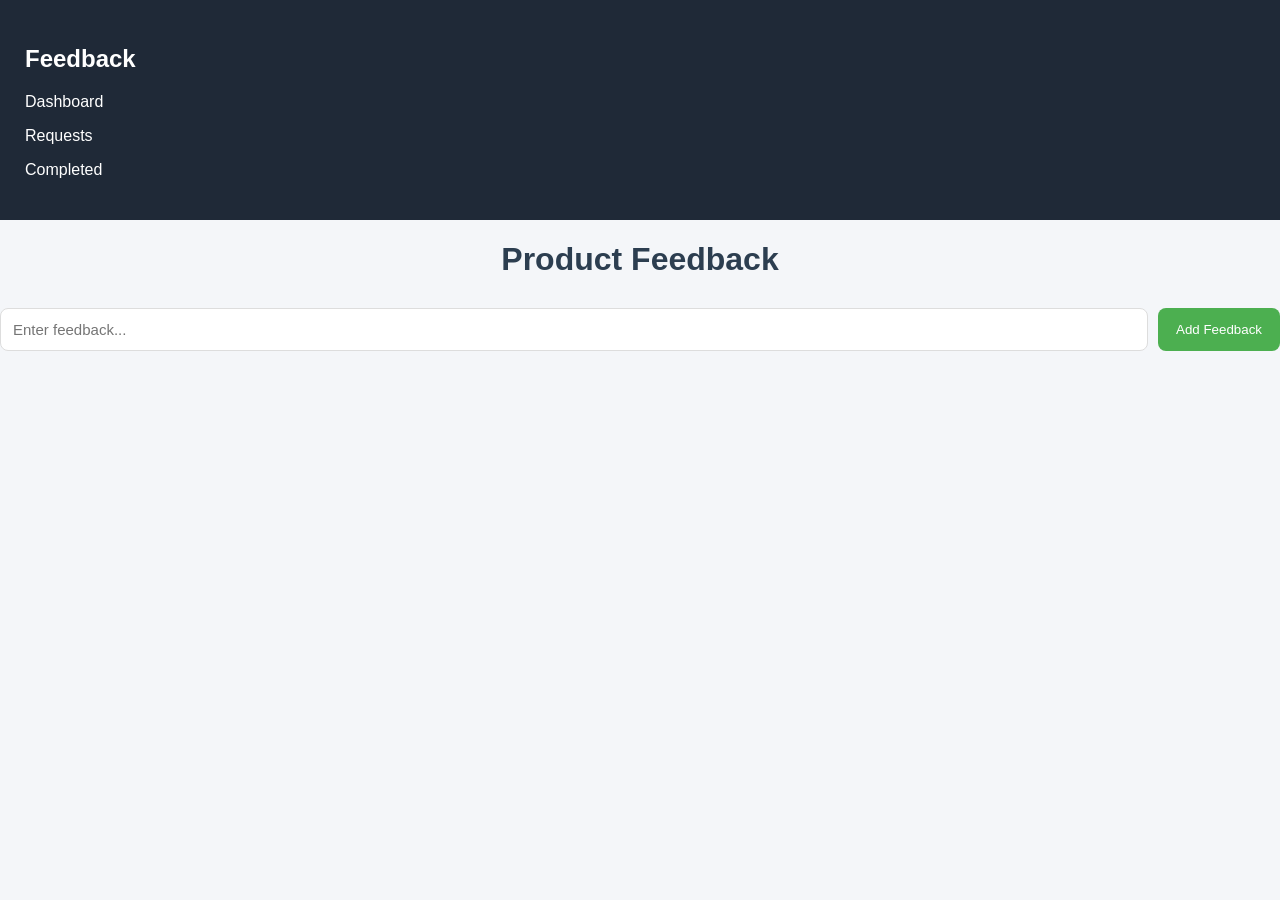
==== index.html @ 97dcf2b5 "Update index.html" ====
<!DOCTYPE html>
<html lang="en">
<head>
<meta charset="UTF-8">
<meta name="viewport" content="width=device-width, initial-scale=1.0">
<title>Product Feedback Dashboard</title>
<link rel="stylesheet" href="style.css">
</head>

<body>

<div class="app">

  <aside class="sidebar">
    <h2>Feedback</h2>
    <nav>
      <p>Dashboard</p>
      <p>Requests</p>
      <p>Completed</p>
    </nav>
  </aside>

  <main class="main">

    <header class="header">
      <h1>Product Feedback</h1>
    </header>

    <section class="input-area">
      <form id="feedback-form">
        <input id="feedback-input" type="text" placeholder="Enter feedback..." required>
        <button type="submit">Add Feedback</button>
      </form>
    </section>

    <section id="feedback-list"></section>

  </main>

</div>

<script src="app.js"></script>

</body>
</html>
---- style.css ----
body {
  font-family: -apple-system, BlinkMacSystemFont, "Segoe UI", Roboto, sans-serif;
  background: #f3f4f6;
  background-color: #f4f6f9;
  margin: 0;
  padding: 0;
}

.container {
  width: 90%;
  max-width: 1400px;
  margin: 60px auto;
  padding: 30px;
}

h1 {
  text-align: center;
  margin-bottom: 30px;
  color: #2c3e50;
}

.app-layout {
  display: grid;
  grid-template-columns: 220px 1fr;
  min-height: 100vh;
}

/* sidebar */

.sidebar {
  background: #1f2937;
  color: white;
  padding: 25px;
  font-weight: 500;
}

/* main content */

.main-content {
  padding: 40px;
}

/* Input section */

form {
  display: flex;
  gap: 10px;
  margin-bottom: 30px;
}

input[type="text"] {
  flex: 1;
  padding: 12px;
  border-radius: 8px;
  border: 1px solid #ddd;
  font-size: 15px;
}

button {
  padding: 12px 18px;
  border: none;
  background-color: #4caf50;
  color: white;
  border-radius: 8px;
  cursor: pointer;
  font-weight: 500;
}

button:hover {
  background-color: #43a047;
}

/* Feedback grid */

#feedback-list {
  display: flex;
  flex-direction: column;
  gap: 18px;
}

/* Card */

.feedback-card {
  width: 100%
  background: white;
  padding: 18px;
  border-radius: 12px;
  box-shadow: 0 6px 18px rgba(0,0,0,0.08);
  display: flex;
  flex-direction: column;
  gap: 14px;
  transition: transform 0.15s ease, box-shadow 0.15s ease;
}

.feedback-card:hover {
  transform: translateY(-2px);
  box-shadow: 0 10px 26px rgba(0,0,0,0.12);
}

/* Feedback text */

.feedback-text {
  font-size: 15px;
  color: #333;
}

/* Actions row */

.feedback-actions {
  display: flex;
  justify-content: space-between;
  align-items: center;
}

/* Status dropdown */

select {
  padding: 6px 8px;
  border-radius: 6px;
  border: 1px solid #ccc;
}

/* Delete button */

.delete-btn {
  background: #e53935;
  padding: 6px 10px;
  font-size: 13px;
}

.delete-btn:hover {
  background: #c62828;
}

/* Status label */

.status-text {
  font-size: 13px;
  color: #777;
}

/* Progress bar */

.progress-container {
  width: 100%;
  height: 10px;
  background: #e6e6e6;
  border-radius: 6px;
  overflow: hidden;
}

.progress-bar {
  height: 100%;
  width: 0%;
  border-radius: 6px;
  transition: width 0.35s ease;
}
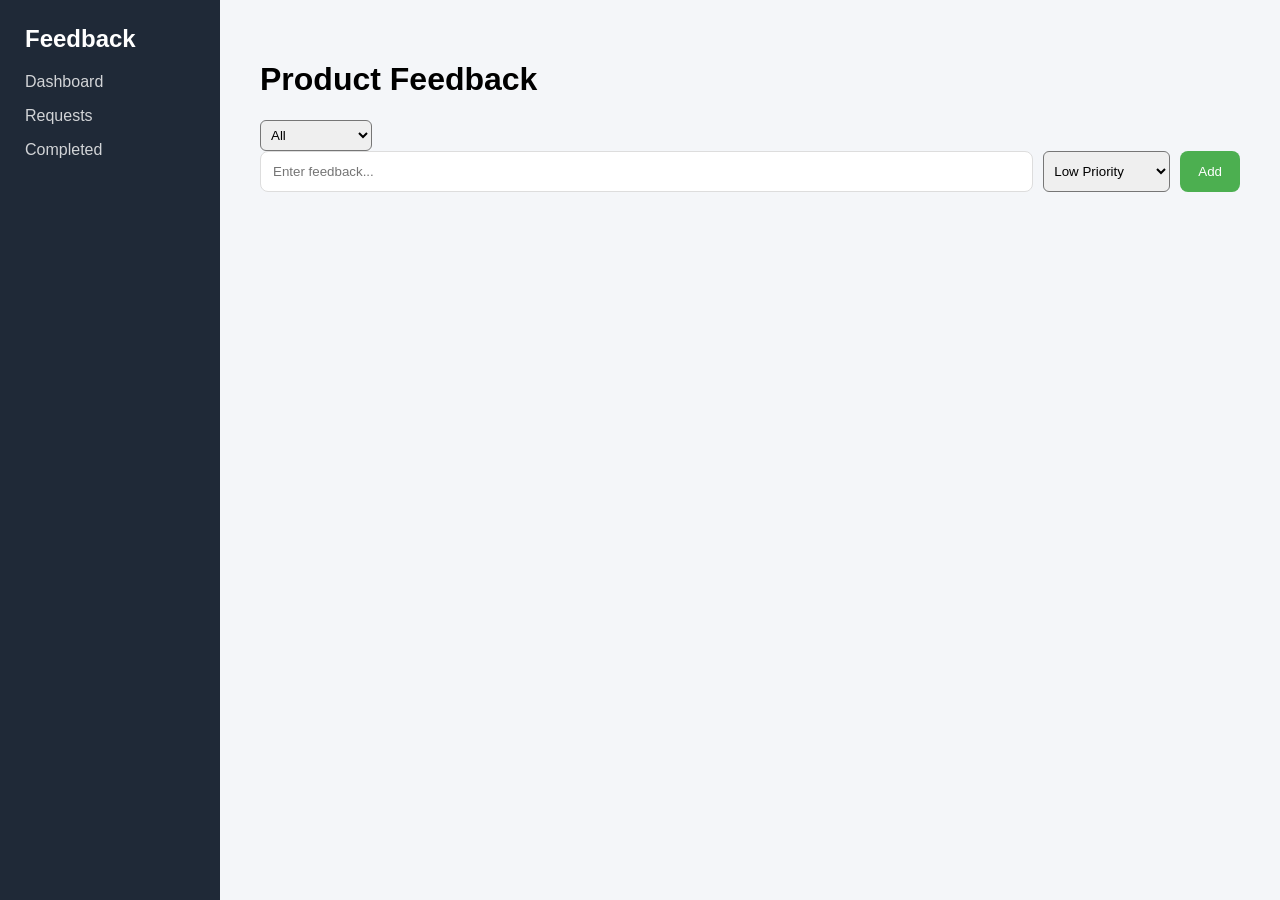
==== commit 473f1dd7: "Update index.html" ====
--- a/index.html
+++ b/index.html
@@ -11,31 +11,46 @@
 
 <div class="app">
 
-  <aside class="sidebar">
-    <h2>Feedback</h2>
-    <nav>
-      <p>Dashboard</p>
-      <p>Requests</p>
-      <p>Completed</p>
-    </nav>
-  </aside>
+<aside class="sidebar">
+<h2>Feedback</h2>
+<p>Dashboard</p>
+<p>Requests</p>
+<p>Completed</p>
+</aside>
 
-  <main class="main">
+<main class="main">
 
-    <header class="header">
-      <h1>Product Feedback</h1>
-    </header>
+<h1>Product Feedback</h1>
 
-    <section class="input-area">
-      <form id="feedback-form">
-        <input id="feedback-input" type="text" placeholder="Enter feedback..." required>
-        <button type="submit">Add Feedback</button>
-      </form>
-    </section>
+<div class="controls">
 
-    <section id="feedback-list"></section>
+<select id="filter-status">
+<option value="all">All</option>
+<option value="in progress">In Progress</option>
+<option value="review">Review</option>
+<option value="demo ready">Demo Ready</option>
+<option value="complete">Complete</option>
+</select>
 
-  </main>
+</div>
+
+<form id="feedback-form">
+
+<input id="feedback-input" type="text" placeholder="Enter feedback..." required>
+
+<select id="priority">
+<option value="low">Low Priority</option>
+<option value="medium">Medium Priority</option>
+<option value="high">High Priority</option>
+</select>
+
+<button type="submit">Add</button>
+
+</form>
+
+<section id="feedback-list"></section>
+
+</main>
 
 </div>
 
--- a/style.css
+++ b/style.css
@@ -1,110 +1,102 @@
 body {
+  margin: 0;
   font-family: -apple-system, BlinkMacSystemFont, "Segoe UI", Roboto, sans-serif;
-  background: #f3f4f6;
-  background-color: #f4f6f9;
-  margin: 0;
-  padding: 0;
+  background: #f4f6f9;
 }
 
-.container {
-  width: 90%;
-  max-width: 1400px;
-  margin: 60px auto;
-  padding: 30px;
-}
+/* App Layout */
 
-h1 {
-  text-align: center;
-  margin-bottom: 30px;
-  color: #2c3e50;
-}
-
-.app-layout {
+.app {
   display: grid;
   grid-template-columns: 220px 1fr;
   min-height: 100vh;
 }
 
-/* sidebar */
+/* Sidebar */
 
 .sidebar {
   background: #1f2937;
   color: white;
   padding: 25px;
-  font-weight: 500;
 }
 
-/* main content */
+.sidebar h2 {
+  margin-top: 0;
+}
 
-.main-content {
+.sidebar p {
+  opacity: 0.8;
+}
+
+/* Main Area */
+
+.main {
   padding: 40px;
 }
 
-/* Input section */
+/* Header */
 
-form {
-  display: flex;
-  gap: 10px;
+.header {
+  margin-bottom: 25px;
+}
+
+/* Input */
+
+.input-area {
   margin-bottom: 30px;
 }
 
-input[type="text"] {
+#feedback-form {
+  display: flex;
+  gap: 10px;
+}
+
+#feedback-input {
   flex: 1;
   padding: 12px;
   border-radius: 8px;
   border: 1px solid #ddd;
-  font-size: 15px;
 }
 
 button {
   padding: 12px 18px;
   border: none;
-  background-color: #4caf50;
+  background: #4caf50;
   color: white;
   border-radius: 8px;
   cursor: pointer;
-  font-weight: 500;
 }
 
 button:hover {
-  background-color: #43a047;
+  background: #43a047;
 }
 
-/* Feedback grid */
+/* Feedback list */
 
 #feedback-list {
   display: flex;
   flex-direction: column;
-  gap: 18px;
+  gap: 16px;
 }
 
 /* Card */
 
 .feedback-card {
-  width: 100%
   background: white;
   padding: 18px;
   border-radius: 12px;
   box-shadow: 0 6px 18px rgba(0,0,0,0.08);
   display: flex;
   flex-direction: column;
-  gap: 14px;
-  transition: transform 0.15s ease, box-shadow 0.15s ease;
+  gap: 12px;
 }
-
-.feedback-card:hover {
-  transform: translateY(-2px);
-  box-shadow: 0 10px 26px rgba(0,0,0,0.12);
-}
-
-/* Feedback text */
 
 .feedback-text {
   font-size: 15px;
   color: #333;
 }
 
-/* Actions row */
+/* Actions */
 
 .feedback-actions {
   display: flex;
@@ -112,37 +104,27 @@
   align-items: center;
 }
 
-/* Status dropdown */
-
 select {
-  padding: 6px 8px;
+  padding: 6px;
   border-radius: 6px;
-  border: 1px solid #ccc;
 }
-
-/* Delete button */
 
 .delete-btn {
   background: #e53935;
-  padding: 6px 10px;
-  font-size: 13px;
 }
 
 .delete-btn:hover {
   background: #c62828;
 }
 
-/* Status label */
-
 .status-text {
   font-size: 13px;
-  color: #777;
+  color: #666;
 }
 
-/* Progress bar */
+/* Progress */
 
 .progress-container {
-  width: 100%;
   height: 10px;
   background: #e6e6e6;
   border-radius: 6px;
@@ -152,6 +134,5 @@
 .progress-bar {
   height: 100%;
   width: 0%;
-  border-radius: 6px;
-  transition: width 0.35s ease;
+  transition: width 0.3s ease;
 }
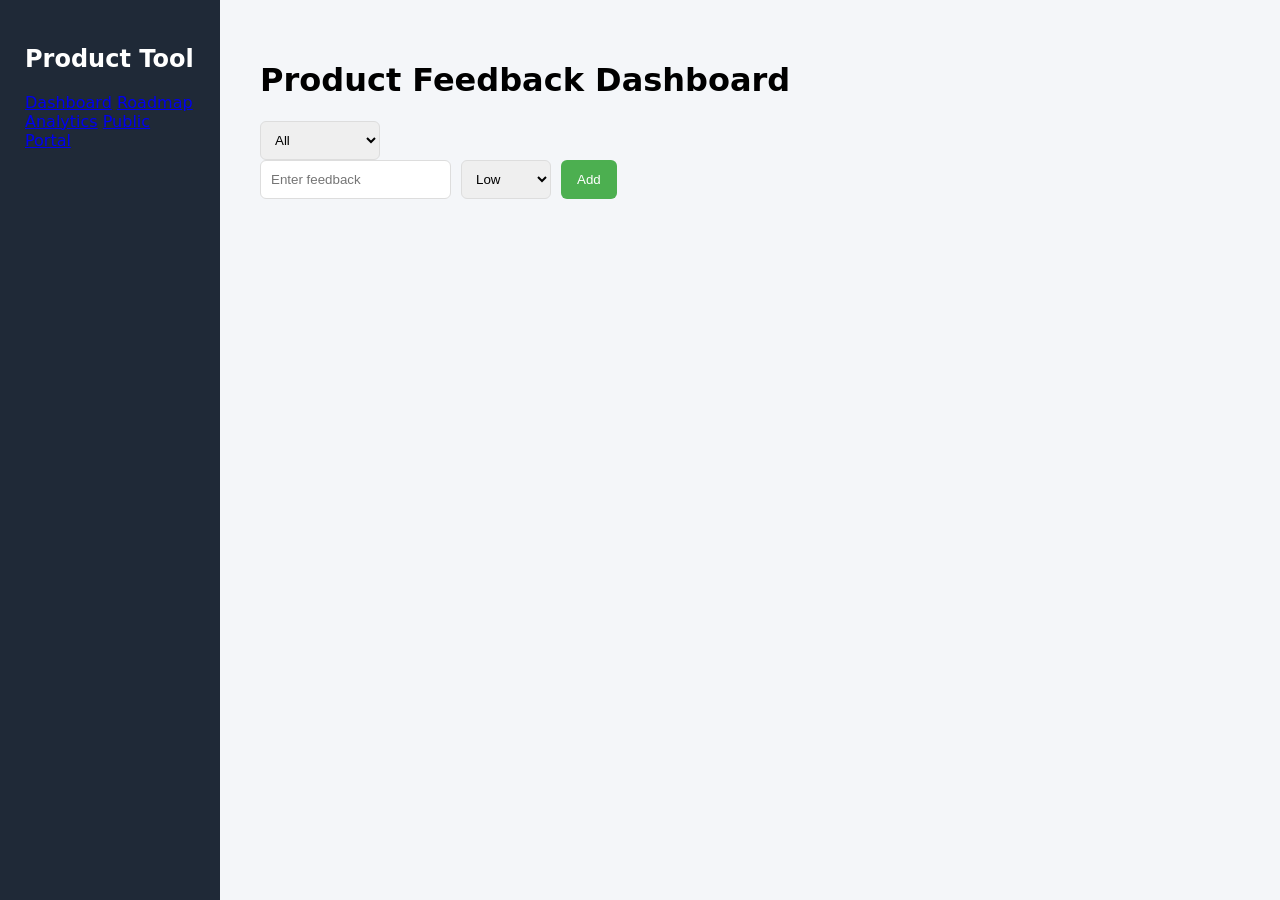
==== commit f1ca3079: "Update index.html" ====
--- a/index.html
+++ b/index.html
@@ -1,9 +1,8 @@
 <!DOCTYPE html>
-<html lang="en">
+<html>
 <head>
 <meta charset="UTF-8">
-<meta name="viewport" content="width=device-width, initial-scale=1.0">
-<title>Product Feedback Dashboard</title>
+<title>Feedback Dashboard</title>
 <link rel="stylesheet" href="style.css">
 </head>
 
@@ -12,17 +11,19 @@
 <div class="app">
 
 <aside class="sidebar">
-<h2>Feedback</h2>
-<p>Dashboard</p>
-<p>Requests</p>
-<p>Completed</p>
+
+<h2>Product Tool</h2>
+
+<a href="index.html">Dashboard</a>
+<a href="roadmap.html">Roadmap</a>
+<a href="analytics.html">Analytics</a>
+<a href="portal.html">Public Portal</a>
+
 </aside>
 
 <main class="main">
 
-<h1>Product Feedback</h1>
-
-<div class="controls">
+<h1>Product Feedback Dashboard</h1>
 
 <select id="filter-status">
 <option value="all">All</option>
@@ -32,23 +33,21 @@
 <option value="complete">Complete</option>
 </select>
 
-</div>
-
 <form id="feedback-form">
 
-<input id="feedback-input" type="text" placeholder="Enter feedback..." required>
+<input id="feedback-input" placeholder="Enter feedback">
 
 <select id="priority">
-<option value="low">Low Priority</option>
-<option value="medium">Medium Priority</option>
-<option value="high">High Priority</option>
+<option value="low">Low</option>
+<option value="medium">Medium</option>
+<option value="high">High</option>
 </select>
 
-<button type="submit">Add</button>
+<button>Add</button>
 
 </form>
 
-<section id="feedback-list"></section>
+<div id="feedback-list"></div>
 
 </main>
 
--- a/style.css
+++ b/style.css
@@ -1,138 +1,104 @@
-body {
-  margin: 0;
-  font-family: -apple-system, BlinkMacSystemFont, "Segoe UI", Roboto, sans-serif;
-  background: #f4f6f9;
+body{
+margin:0;
+font-family:system-ui;
+background:#f4f6f9;
 }
 
-/* App Layout */
-
-.app {
-  display: grid;
-  grid-template-columns: 220px 1fr;
-  min-height: 100vh;
+.app{
+display:grid;
+grid-template-columns:220px 1fr;
+min-height:100vh;
 }
 
-/* Sidebar */
-
-.sidebar {
-  background: #1f2937;
-  color: white;
-  padding: 25px;
+.sidebar{
+background:#1f2937;
+color:white;
+padding:25px;
 }
 
-.sidebar h2 {
-  margin-top: 0;
+.main{
+padding:40px;
 }
 
-.sidebar p {
-  opacity: 0.8;
+.controls{
+margin-bottom:20px;
 }
 
-/* Main Area */
-
-.main {
-  padding: 40px;
+#feedback-form{
+display:flex;
+gap:10px;
+margin-bottom:30px;
 }
 
-/* Header */
-
-.header {
-  margin-bottom: 25px;
+input,select{
+padding:10px;
+border-radius:6px;
+border:1px solid #ddd;
 }
 
-/* Input */
-
-.input-area {
-  margin-bottom: 30px;
+button{
+padding:10px 16px;
+border:none;
+border-radius:6px;
+background:#4caf50;
+color:white;
+cursor:pointer;
 }
 
-#feedback-form {
-  display: flex;
-  gap: 10px;
+button:hover{
+background:#43a047;
 }
 
-#feedback-input {
-  flex: 1;
-  padding: 12px;
-  border-radius: 8px;
-  border: 1px solid #ddd;
+#feedback-list{
+display:flex;
+flex-direction:column;
+gap:18px;
 }
 
-button {
-  padding: 12px 18px;
-  border: none;
-  background: #4caf50;
-  color: white;
-  border-radius: 8px;
-  cursor: pointer;
+.feedback-card{
+background:white;
+padding:18px;
+border-radius:12px;
+box-shadow:0 6px 18px rgba(0,0,0,0.08);
+display:flex;
+flex-direction:column;
+gap:10px;
 }
 
-button:hover {
-  background: #43a047;
+.feedback-actions{
+display:flex;
+justify-content:space-between;
+align-items:center;
 }
 
-/* Feedback list */
-
-#feedback-list {
-  display: flex;
-  flex-direction: column;
-  gap: 16px;
+.vote{
+background:#2196f3;
 }
 
-/* Card */
-
-.feedback-card {
-  background: white;
-  padding: 18px;
-  border-radius: 12px;
-  box-shadow: 0 6px 18px rgba(0,0,0,0.08);
-  display: flex;
-  flex-direction: column;
-  gap: 12px;
+.delete-btn{
+background:#e53935;
 }
 
-.feedback-text {
-  font-size: 15px;
-  color: #333;
+.priority{
+font-size:12px;
+padding:4px 8px;
+border-radius:4px;
+color:white;
 }
 
-/* Actions */
+.low{background:#9e9e9e}
+.medium{background:#ff9800}
+.high{background:#f44336}
 
-.feedback-actions {
-  display: flex;
-  justify-content: space-between;
-  align-items: center;
+.progress-container{
+height:10px;
+background:#e6e6e6;
+border-radius:6px;
+overflow:hidden;
 }
 
-select {
-  padding: 6px;
-  border-radius: 6px;
+.progress-bar{
+height:100%;
+width:0%;
+transition:width .3s ease;
 }
-
-.delete-btn {
-  background: #e53935;
-}
-
-.delete-btn:hover {
-  background: #c62828;
-}
-
-.status-text {
-  font-size: 13px;
-  color: #666;
-}
-
-/* Progress */
-
-.progress-container {
-  height: 10px;
-  background: #e6e6e6;
-  border-radius: 6px;
-  overflow: hidden;
-}
-
-.progress-bar {
-  height: 100%;
-  width: 0%;
-  transition: width 0.3s ease;
-}
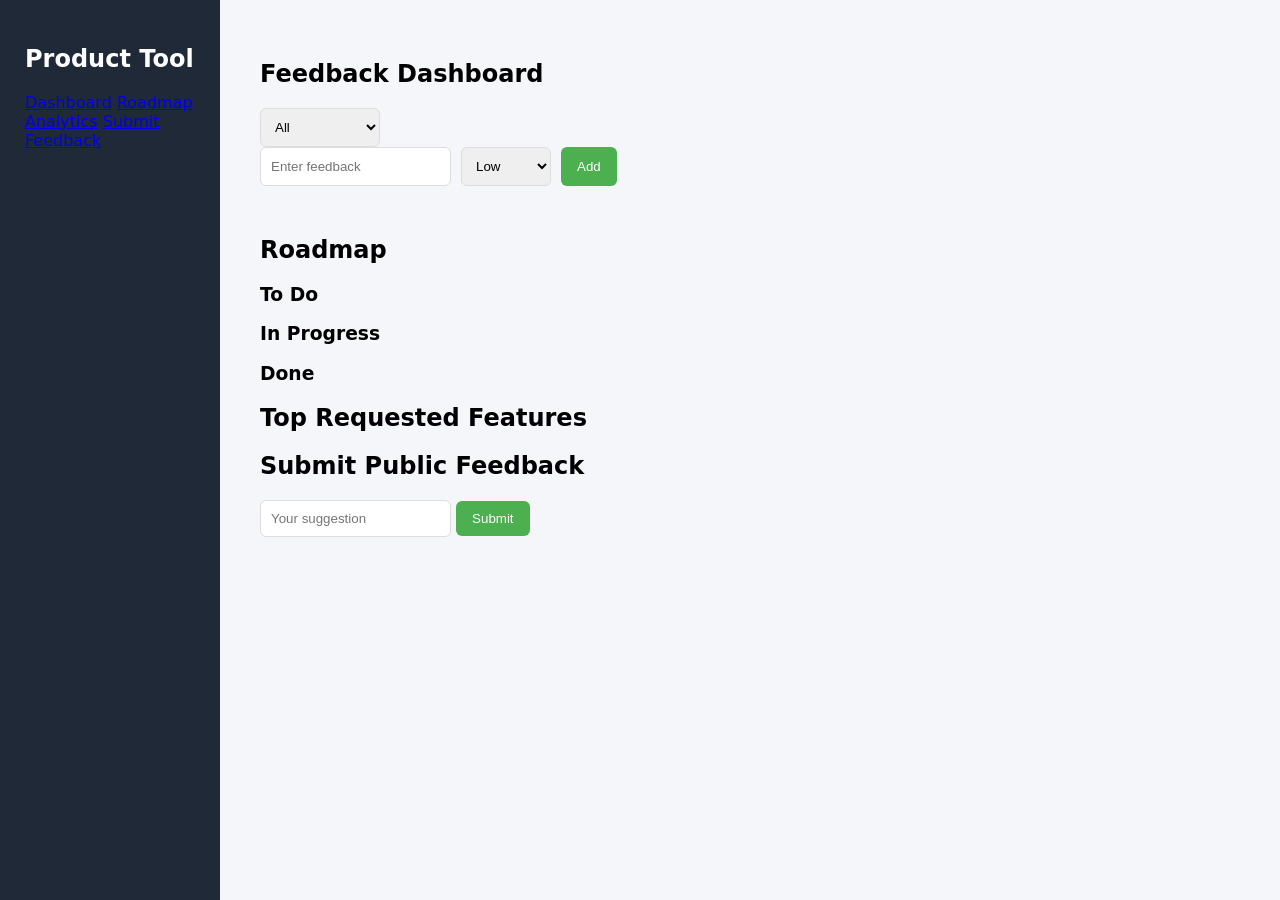
==== commit d88c788d: "Update index.html" ====
--- a/index.html
+++ b/index.html
@@ -1,8 +1,9 @@
 <!DOCTYPE html>
-<html>
+<html lang="en">
+
 <head>
 <meta charset="UTF-8">
-<title>Feedback Dashboard</title>
+<title>Product Feedback Tool</title>
 <link rel="stylesheet" href="style.css">
 </head>
 
@@ -14,16 +15,20 @@
 
 <h2>Product Tool</h2>
 
-<a href="index.html">Dashboard</a>
-<a href="roadmap.html">Roadmap</a>
-<a href="analytics.html">Analytics</a>
-<a href="portal.html">Public Portal</a>
+<nav>
+<a href="#dashboard">Dashboard</a>
+<a href="#roadmap">Roadmap</a>
+<a href="#analytics">Analytics</a>
+<a href="#portal">Submit Feedback</a>
+</nav>
 
 </aside>
 
 <main class="main">
 
-<h1>Product Feedback Dashboard</h1>
+<section id="dashboard">
+
+<h1>Feedback Dashboard</h1>
 
 <select id="filter-status">
 <option value="all">All</option>
@@ -35,7 +40,7 @@
 
 <form id="feedback-form">
 
-<input id="feedback-input" placeholder="Enter feedback">
+<input id="feedback-input" placeholder="Enter feedback" required>
 
 <select id="priority">
 <option value="low">Low</option>
@@ -49,6 +54,52 @@
 
 <div id="feedback-list"></div>
 
+</section>
+
+<section id="roadmap">
+
+<h1>Roadmap</h1>
+
+<div class="board">
+
+<div class="column" id="todo">
+<h3>To Do</h3>
+</div>
+
+<div class="column" id="progress">
+<h3>In Progress</h3>
+</div>
+
+<div class="column" id="done">
+<h3>Done</h3>
+</div>
+
+</div>
+
+</section>
+
+<section id="analytics">
+
+<h1>Top Requested Features</h1>
+
+<div id="top-features"></div>
+
+</section>
+
+<section id="portal">
+
+<h1>Submit Public Feedback</h1>
+
+<form id="portal-form">
+
+<input id="portal-input" placeholder="Your suggestion" required>
+
+<button>Submit</button>
+
+</form>
+
+</section>
+
 </main>
 
 </div>
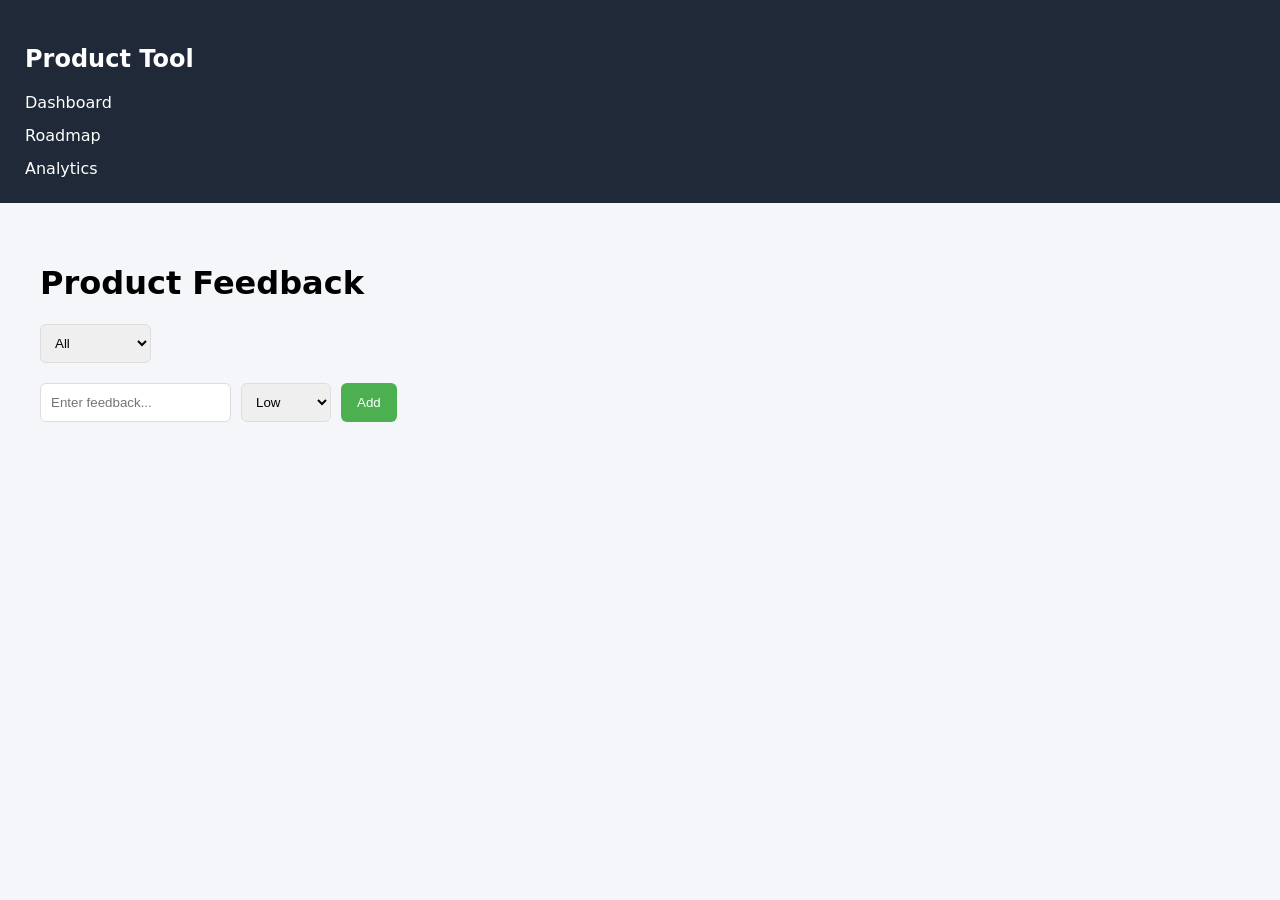
==== commit eb33cddd: "Update index.html" ====
--- a/index.html
+++ b/index.html
@@ -9,38 +9,37 @@
 
 <body>
 
-<div class="app">
+<div class="layout">
 
 <aside class="sidebar">
-
 <h2>Product Tool</h2>
 
 <nav>
-<a href="#dashboard">Dashboard</a>
-<a href="#roadmap">Roadmap</a>
-<a href="#analytics">Analytics</a>
-<a href="#portal">Submit Feedback</a>
+<a href="#">Dashboard</a>
+<a href="#">Roadmap</a>
+<a href="#">Analytics</a>
 </nav>
 
 </aside>
 
 <main class="main">
 
-<section id="dashboard">
+<h1>Product Feedback</h1>
 
-<h1>Feedback Dashboard</h1>
+<div class="controls">
 
-<select id="filter-status">
+<select id="filter">
 <option value="all">All</option>
 <option value="in progress">In Progress</option>
 <option value="review">Review</option>
-<option value="demo ready">Demo Ready</option>
 <option value="complete">Complete</option>
 </select>
 
+</div>
+
 <form id="feedback-form">
 
-<input id="feedback-input" placeholder="Enter feedback" required>
+<input id="feedback-input" placeholder="Enter feedback..." required>
 
 <select id="priority">
 <option value="low">Low</option>
@@ -54,52 +53,6 @@
 
 <div id="feedback-list"></div>
 
-</section>
-
-<section id="roadmap">
-
-<h1>Roadmap</h1>
-
-<div class="board">
-
-<div class="column" id="todo">
-<h3>To Do</h3>
-</div>
-
-<div class="column" id="progress">
-<h3>In Progress</h3>
-</div>
-
-<div class="column" id="done">
-<h3>Done</h3>
-</div>
-
-</div>
-
-</section>
-
-<section id="analytics">
-
-<h1>Top Requested Features</h1>
-
-<div id="top-features"></div>
-
-</section>
-
-<section id="portal">
-
-<h1>Submit Public Feedback</h1>
-
-<form id="portal-form">
-
-<input id="portal-input" placeholder="Your suggestion" required>
-
-<button>Submit</button>
-
-</form>
-
-</section>
-
 </main>
 
 </div>
--- a/style.css
+++ b/style.css
@@ -10,24 +10,47 @@
 min-height:100vh;
 }
 
+/* Sidebar */
+
 .sidebar{
 background:#1f2937;
 color:white;
 padding:25px;
 }
 
+.sidebar nav{
+display:flex;
+flex-direction:column;
+gap:14px;
+margin-top:20px;
+}
+
+.sidebar a{
+color:white;
+text-decoration:none;
+font-weight:500;
+}
+
+.sidebar a:hover{
+opacity:0.7;
+}
+
+/* Main */
+
 .main{
 padding:40px;
 }
 
-.controls{
-margin-bottom:20px;
+section{
+margin-bottom:80px;
 }
 
-#feedback-form{
+/* Forms */
+
+form{
 display:flex;
 gap:10px;
-margin-bottom:30px;
+margin:20px 0;
 }
 
 input,select{
@@ -48,6 +71,8 @@
 button:hover{
 background:#43a047;
 }
+
+/* Feedback cards */
 
 #feedback-list{
 display:flex;
@@ -71,24 +96,26 @@
 align-items:center;
 }
 
-.vote{
-background:#2196f3;
-}
-
-.delete-btn{
-background:#e53935;
-}
+/* Priority */
 
 .priority{
 font-size:12px;
 padding:4px 8px;
 border-radius:4px;
 color:white;
+width:fit-content;
 }
 
 .low{background:#9e9e9e}
 .medium{background:#ff9800}
 .high{background:#f44336}
+
+/* Buttons */
+
+.vote{background:#2196f3}
+.delete-btn{background:#e53935}
+
+/* Progress */
 
 .progress-container{
 height:10px;
@@ -102,3 +129,27 @@
 width:0%;
 transition:width .3s ease;
 }
+
+/* Roadmap */
+
+.board{
+display:flex;
+gap:20px;
+}
+
+.column{
+background:white;
+padding:15px;
+border-radius:10px;
+width:250px;
+min-height:200px;
+box-shadow:0 6px 16px rgba(0,0,0,0.08);
+}
+
+.roadmap-item{
+background:#eee;
+padding:8px;
+margin-top:8px;
+border-radius:4px;
+cursor:grab;
+}
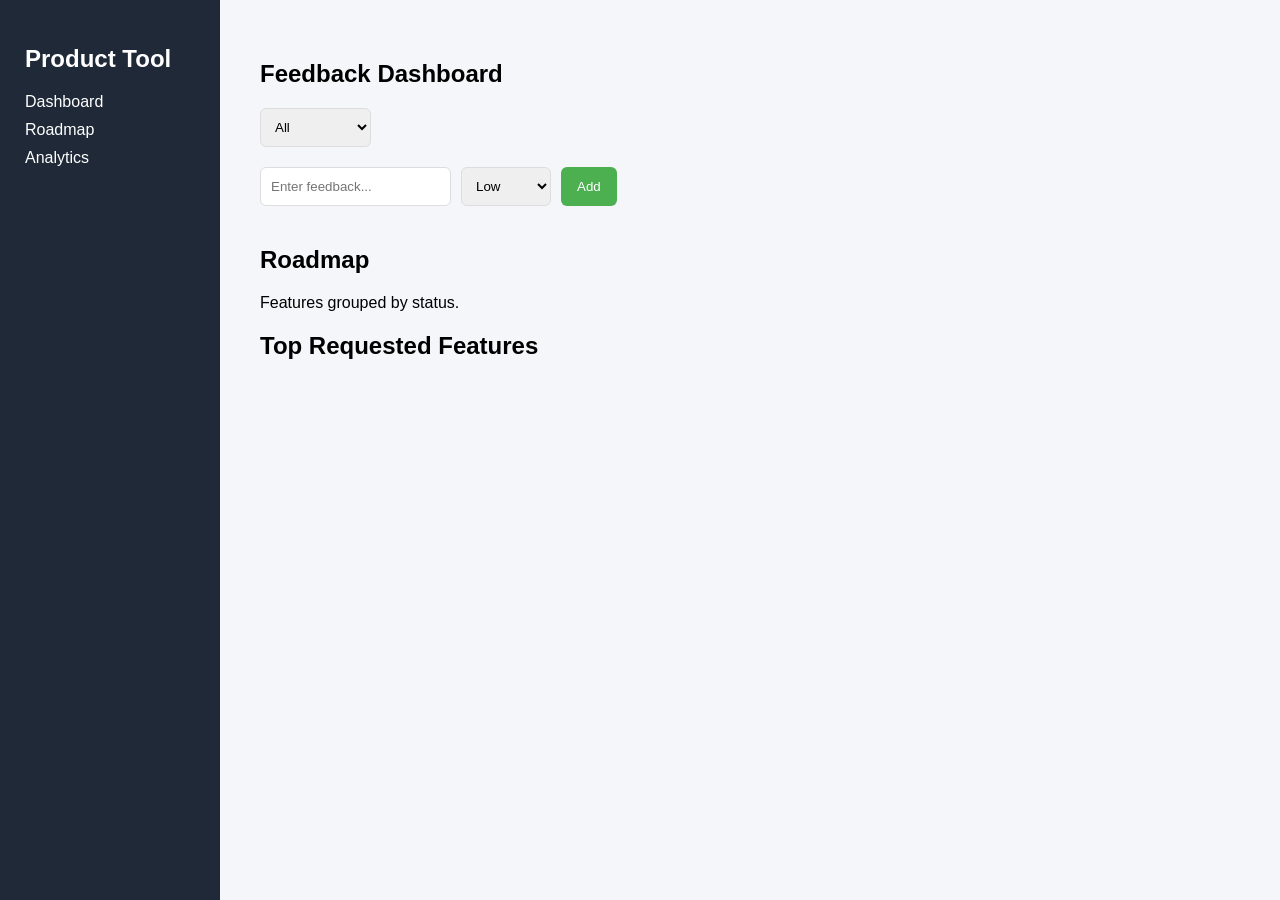
==== commit 65287a8b: "Update index.html" ====
--- a/index.html
+++ b/index.html
@@ -1,6 +1,5 @@
 <!DOCTYPE html>
 <html lang="en">
-
 <head>
 <meta charset="UTF-8">
 <title>Product Feedback Tool</title>
@@ -12,21 +11,22 @@
 <div class="layout">
 
 <aside class="sidebar">
+
 <h2>Product Tool</h2>
 
 <nav>
-<a href="#">Dashboard</a>
-<a href="#">Roadmap</a>
-<a href="#">Analytics</a>
+<a href="#dashboard">Dashboard</a>
+<a href="#roadmap">Roadmap</a>
+<a href="#analytics">Analytics</a>
 </nav>
 
 </aside>
 
 <main class="main">
 
-<h1>Product Feedback</h1>
+<section id="dashboard">
 
-<div class="controls">
+<h1>Feedback Dashboard</h1>
 
 <select id="filter">
 <option value="all">All</option>
@@ -34,8 +34,6 @@
 <option value="review">Review</option>
 <option value="complete">Complete</option>
 </select>
-
-</div>
 
 <form id="feedback-form">
 
@@ -53,6 +51,25 @@
 
 <div id="feedback-list"></div>
 
+</section>
+
+<section id="roadmap">
+
+<h1>Roadmap</h1>
+<p>Features grouped by status.</p>
+
+<div id="roadmap-board"></div>
+
+</section>
+
+<section id="analytics">
+
+<h1>Top Requested Features</h1>
+
+<div id="analytics-list"></div>
+
+</section>
+
 </main>
 
 </div>
--- a/style.css
+++ b/style.css
@@ -1,10 +1,12 @@
 body{
 margin:0;
-font-family:system-ui;
+font-family:Arial, Helvetica, sans-serif;
 background:#f4f6f9;
 }
 
-.app{
+/* Layout */
+
+.layout{
 display:grid;
 grid-template-columns:220px 1fr;
 min-height:100vh;
@@ -21,8 +23,8 @@
 .sidebar nav{
 display:flex;
 flex-direction:column;
-gap:14px;
 margin-top:20px;
+gap:10px;
 }
 
 .sidebar a{
@@ -39,13 +41,10 @@
 
 .main{
 padding:40px;
+max-width:900px;
 }
 
-section{
-margin-bottom:80px;
-}
-
-/* Forms */
+/* Form */
 
 form{
 display:flex;
@@ -60,96 +59,74 @@
 }
 
 button{
-padding:10px 16px;
-border:none;
-border-radius:6px;
 background:#4caf50;
 color:white;
+border:none;
+padding:10px 16px;
+border-radius:6px;
 cursor:pointer;
 }
 
-button:hover{
-background:#43a047;
-}
-
-/* Feedback cards */
+/* Cards */
 
 #feedback-list{
 display:flex;
 flex-direction:column;
-gap:18px;
+gap:15px;
 }
 
-.feedback-card{
+.card{
 background:white;
 padding:18px;
-border-radius:12px;
-box-shadow:0 6px 18px rgba(0,0,0,0.08);
-display:flex;
-flex-direction:column;
-gap:10px;
+border-radius:10px;
+box-shadow:0 4px 12px rgba(0,0,0,0.08);
 }
 
-.feedback-actions{
+.card-header{
 display:flex;
 justify-content:space-between;
-align-items:center;
+margin-bottom:10px;
 }
-
-/* Priority */
 
 .priority{
 font-size:12px;
-padding:4px 8px;
+padding:3px 7px;
 border-radius:4px;
 color:white;
-width:fit-content;
 }
 
-.low{background:#9e9e9e}
-.medium{background:#ff9800}
-.high{background:#f44336}
+.low{background:#9e9e9e;}
+.medium{background:#ff9800;}
+.high{background:#f44336;}
 
-/* Buttons */
+/* Actions */
 
-.vote{background:#2196f3}
-.delete-btn{background:#e53935}
+.actions{
+display:flex;
+gap:10px;
+margin-top:10px;
+}
+
+.vote{
+background:#2196f3;
+}
+
+.delete{
+background:#e53935;
+}
 
 /* Progress */
 
-.progress-container{
-height:10px;
-background:#e6e6e6;
-border-radius:6px;
+.progress{
+height:8px;
+background:#ddd;
+border-radius:4px;
+margin-top:10px;
 overflow:hidden;
 }
 
-.progress-bar{
+.bar{
 height:100%;
 width:0%;
-transition:width .3s ease;
+background:#4caf50;
 }
-
-/* Roadmap */
-
-.board{
-display:flex;
-gap:20px;
-}
-
-.column{
-background:white;
-padding:15px;
-border-radius:10px;
-width:250px;
-min-height:200px;
-box-shadow:0 6px 16px rgba(0,0,0,0.08);
-}
-
-.roadmap-item{
-background:#eee;
-padding:8px;
-margin-top:8px;
-border-radius:4px;
-cursor:grab;
-}
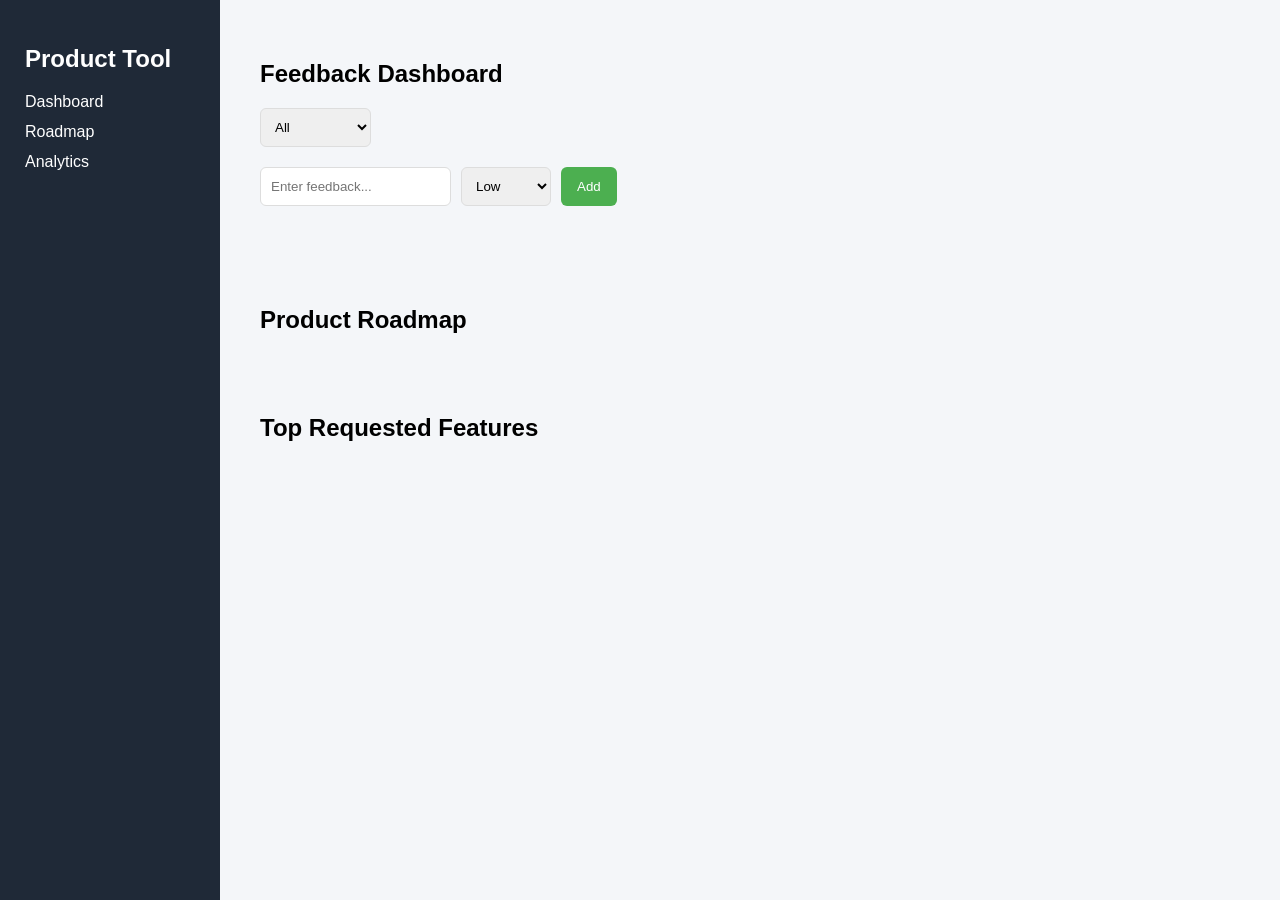
==== commit b59658a3: "Update index.html" ====
--- a/index.html
+++ b/index.html
@@ -55,10 +55,15 @@
 
 <section id="roadmap">
 
-<h1>Roadmap</h1>
-<p>Features grouped by status.</p>
+<h1>Product Roadmap</h1>
 
-<div id="roadmap-board"></div>
+<div class="roadmap-road">
+
+<div class="road-line"></div>
+
+<div id="roadmap-milestones"></div>
+
+</div>
 
 </section>
 
--- a/style.css
+++ b/style.css
@@ -2,6 +2,7 @@
 margin:0;
 font-family:Arial, Helvetica, sans-serif;
 background:#f4f6f9;
+scroll-behavior:smooth;
 }
 
 /* Layout */
@@ -23,8 +24,8 @@
 .sidebar nav{
 display:flex;
 flex-direction:column;
+gap:12px;
 margin-top:20px;
-gap:10px;
 }
 
 .sidebar a{
@@ -42,6 +43,10 @@
 .main{
 padding:40px;
 max-width:900px;
+}
+
+section{
+margin-bottom:80px;
 }
 
 /* Form */
@@ -85,12 +90,14 @@
 .card-header{
 display:flex;
 justify-content:space-between;
-margin-bottom:10px;
+align-items:center;
 }
+
+/* Priority */
 
 .priority{
 font-size:12px;
-padding:3px 7px;
+padding:4px 8px;
 border-radius:4px;
 color:white;
 }
@@ -98,6 +105,20 @@
 .low{background:#9e9e9e;}
 .medium{background:#ff9800;}
 .high{background:#f44336;}
+
+/* Status */
+
+.status{
+font-size:12px;
+padding:4px 8px;
+border-radius:4px;
+color:white;
+margin-left:10px;
+}
+
+.inprogress{background:#2196f3;}
+.review{background:#ff9800;}
+.complete{background:#4caf50;}
 
 /* Actions */
 
@@ -127,6 +148,28 @@
 
 .bar{
 height:100%;
-width:0%;
 background:#4caf50;
 }
+
+/* Roadmap */
+
+#roadmap-board{
+display:flex;
+flex-direction:column;
+gap:8px;
+}
+
+.roadmap-item{
+background:white;
+padding:10px;
+border-radius:6px;
+box-shadow:0 2px 6px rgba(0,0,0,0.08);
+}
+
+/* Analytics */
+
+#analytics-list{
+display:flex;
+flex-direction:column;
+gap:8px;
+}
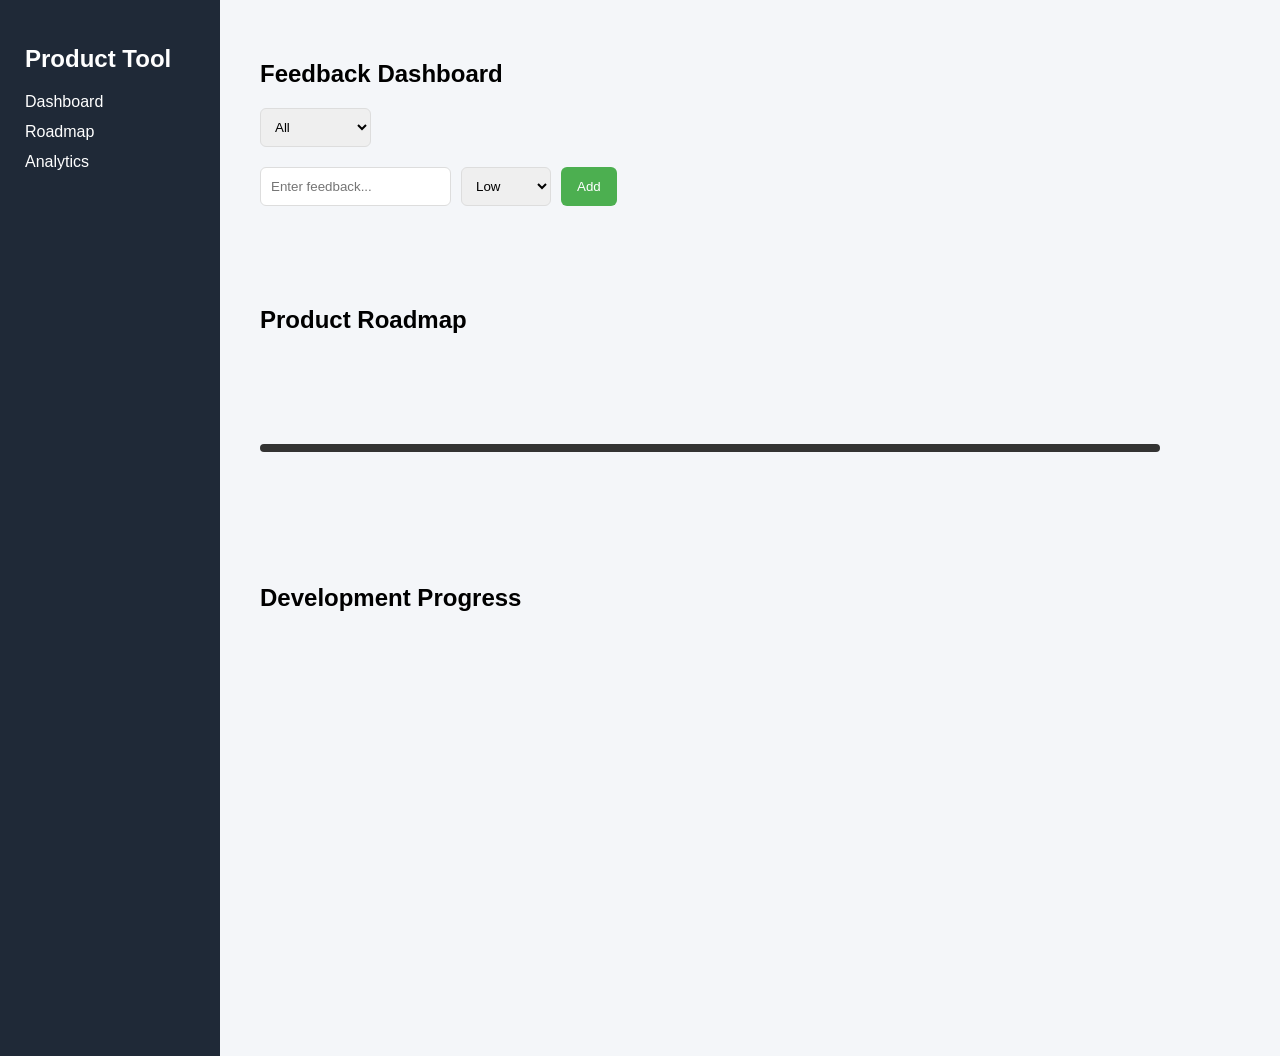
==== commit 9e1c32ec: "Update index.html" ====
--- a/index.html
+++ b/index.html
@@ -11,7 +11,6 @@
 <div class="layout">
 
 <aside class="sidebar">
-
 <h2>Product Tool</h2>
 
 <nav>
@@ -25,7 +24,6 @@
 <main class="main">
 
 <section id="dashboard">
-
 <h1>Feedback Dashboard</h1>
 
 <select id="filter">
@@ -36,43 +34,29 @@
 </select>
 
 <form id="feedback-form">
-
 <input id="feedback-input" placeholder="Enter feedback..." required>
-
 <select id="priority">
 <option value="low">Low</option>
 <option value="medium">Medium</option>
 <option value="high">High</option>
 </select>
-
 <button>Add</button>
-
 </form>
 
 <div id="feedback-list"></div>
-
 </section>
 
 <section id="roadmap">
-
 <h1>Product Roadmap</h1>
-
 <div class="roadmap-road">
-
-<div class="road-line"></div>
-
-<div id="roadmap-milestones"></div>
-
+  <div class="road-line"></div>
+  <div id="roadmap-milestones"></div>
 </div>
-
 </section>
 
 <section id="analytics">
-
-<h1>Top Requested Features</h1>
-
-<div id="analytics-list"></div>
-
+<h1>Development Progress</h1>
+<canvas id="progressChart" width="600" height="300"></canvas>
 </section>
 
 </main>
--- a/style.css
+++ b/style.css
@@ -173,3 +173,61 @@
 flex-direction:column;
 gap:8px;
 }
+
+/* ROADMAP */
+
+.roadmap-road{
+position:relative;
+margin-top:50px;
+height:120px;
+}
+
+.road-line{
+position:absolute;
+top:60px;
+left:0;
+right:0;
+height:8px;
+background:#333;
+border-radius:4px;
+}
+
+#roadmap-milestones{
+display:flex;
+justify-content:space-between;
+position:relative;
+}
+
+.milestone{
+display:flex;
+flex-direction:column;
+align-items:center;
+position:relative;
+width:150px;
+}
+
+.milestone-dot{
+width:22px;
+height:22px;
+border-radius:50%;
+background:#2196f3;
+margin-bottom:10px;
+transition:transform 0.3s;
+}
+
+.milestone.complete .milestone-dot{
+background:#4caf50;
+}
+
+.milestone.review .milestone-dot{
+background:#ff9800;
+}
+
+.milestone:hover .milestone-dot{
+transform:scale(1.3);
+}
+
+.milestone-label{
+font-size:13px;
+text-align:center;
+}
